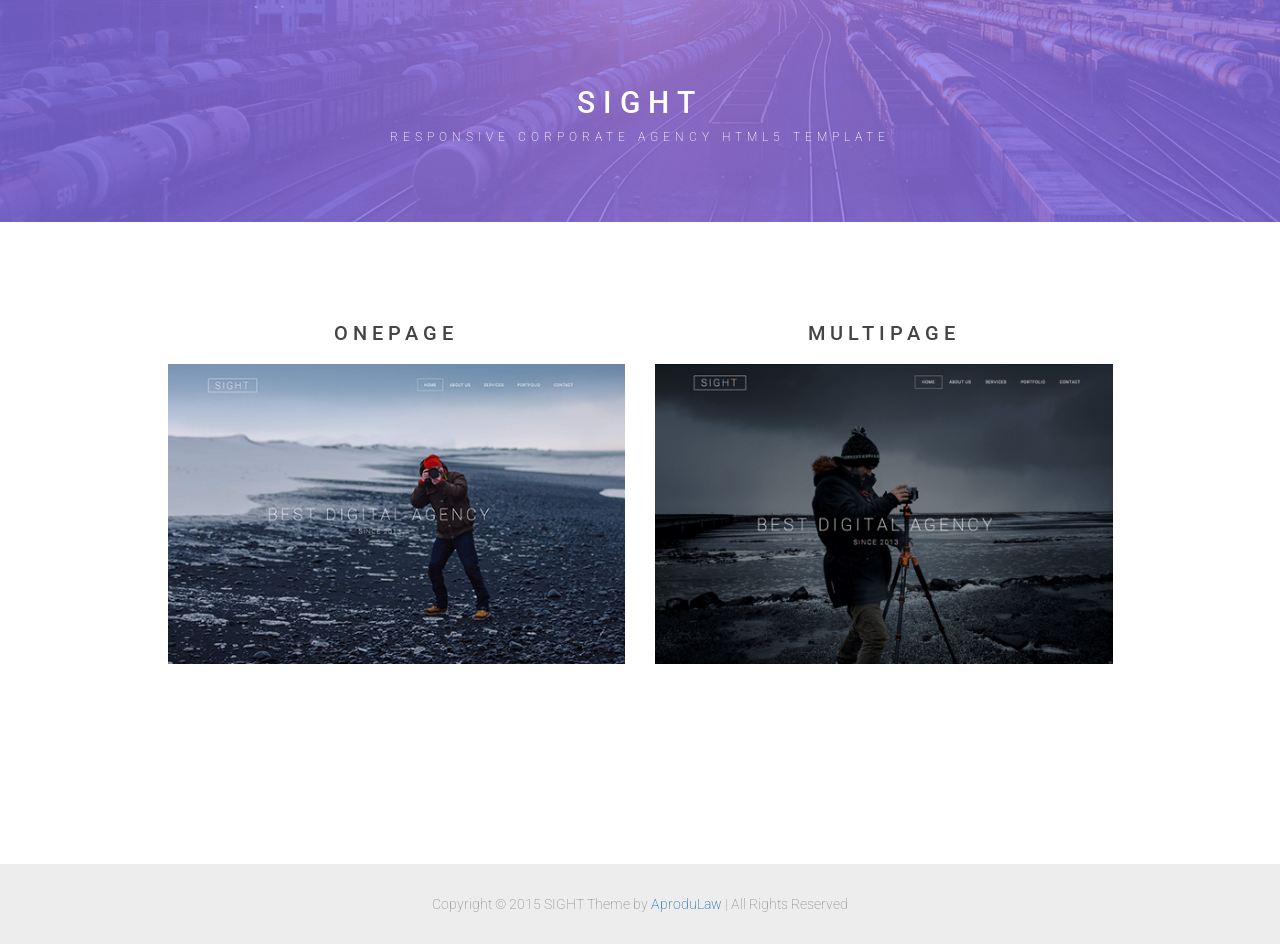
==== index.html @ 70f12ffc "first commit" ====
<!DOCTYPE html>
<!--[if IE 7 ]><html class="ie ie7 lte9 lte8 lte7" lang="en-US"><![endif]-->
<!--[if IE 8]><html class="ie ie8 lte9 lte8" lang="en-US">	<![endif]-->
<!--[if IE 9]><html class="ie ie9 lte9" lang="en-US"><![endif]-->
<!--[if (gt IE 9)|!(IE)]><!-->
<html class="noIE" lang="en-US">
<!--<![endif]-->
	<head>
		<!-- meta -->
			<meta http-equiv="X-UA-Compatible" content="IE=edge">
			<meta http-equiv="Content-Type" content="text/html; charset=UTF-8"/>
			<meta name="viewport" content="width=device-width, initial-scale = 1.0, maximum-scale=1.0, user-scalable=no"/>
		<title>S I G H T</title>

		<link rel="stylesheet" href="assets/css/bootstrap.min.css">
		<link rel="stylesheet" href="assets/css/sight.css">
	    <!-- HTML5 shim and Respond.js IE8 support of HTML5 elements and media queries -->
			<!--[if lt IE 9]>
				<script src="assets/js/html5shiv.js"></script>
				<script src="assets/js/respond.js"></script>
			<![endif]-->

			<!--[if IE 8]>
		    	<script src="assets/js/selectivizr.js"></script>
		    <![endif]-->
	</head>

<body>
<!-- Section Background -->
	<section class="section-background">
		<div class="sight">
			<h1 class="title">
				sight
			</h1>
			<p class="subtitle">
				responsive corporate agency html5 template
			</p>
		</div>
	</section> <!-- /.section-background -->

	<section class="main">
		<div class="container">
			<div class="row">
				<div class="col-md-10 col-md-offset-1">
					<div class="row">
						<div class="col-md-6">
							<div class="pages">
								<h2 class="page-title">
									onepage
								</h2>
								<a href="index-one-page.html" target="_blink">
									<img src="assets/images/sight-1.png" alt="page" class="page-img img-responsive">	
								</a>
							</div>
						</div> <!-- /.col-md-6 -->
						<div class="col-md-6">
							<div class="pages">
								<h2 class="page-title">
									multipage
								</h2>
								<a href="index-multipage.html" target="_blink">
									<img src="assets/images/sight-2.png" alt="page" class="page-img img-responsive">
								</a>
							</div>
						</div> <!-- /.col-md-6 -->
					</div> <!-- .row -->
				</div> <!-- /.col-md-10 -->
			</div> <!-- /.row -->
		</div> <!-- /.container -->
	</section> <!-- /.main -->

	<footer>
		<p class="copy">
			Copyright &copy; 2015 SIGHT Theme by <a href="https://aprodulaw.com">AproduLaw</a> | All Rights Reserved
		</p>
	</footer>


	<script src="assets/js/jquery-1.11.2.min.js"></script>
    <script src="assets/js/bootstrap.min.js"></script>

</body>
</html>
---- assets/css/sight.css ----
@import url(http://fonts.googleapis.com/css?family=Roboto:100);

body{
	font-family: 'Roboto';
	font-weight: 200;
}
.section-background{
	background-repeat: no-repeat;
	background-position: center center;
	background-attachment: fixed;
	text-transform: uppercase;
	background: url('../images/showcase.png');
	margin-bottom: 100px;
}
.sight
{
	text-transform: uppercase;
	color: #fff;
	text-align: center;
	padding: 66px 0px;
}
.title{
	letter-spacing: 8px;
	font-size: 30px;
}
.subtitle{
	letter-spacing: 5px;
	font-size: 12px;
}
.pages{
	text-align: center;
	text-transform: uppercase;
}
.page-title{
	font-size: 20px;
	letter-spacing: 5px;
	color: #444;
	padding: 0px 0px 20px 0px;
	margin: 0px;
}
.page-img{
	width: 100%;
	transition: all .4s ease-in-out;
}
.page-img:hover{
	box-shadow: 0px 0px 20px #000;
}
footer{
	background: #ededed;
	text-align: center;
	margin: 200px 0px 0px;
}
.copy{
	padding: 30px 0px;
	color: #999;
	margin: 0px;
	font-size: 14px;
}


@media (max-width: 992px){
	.page-img{
		margin-bottom: 50px;
	}
}
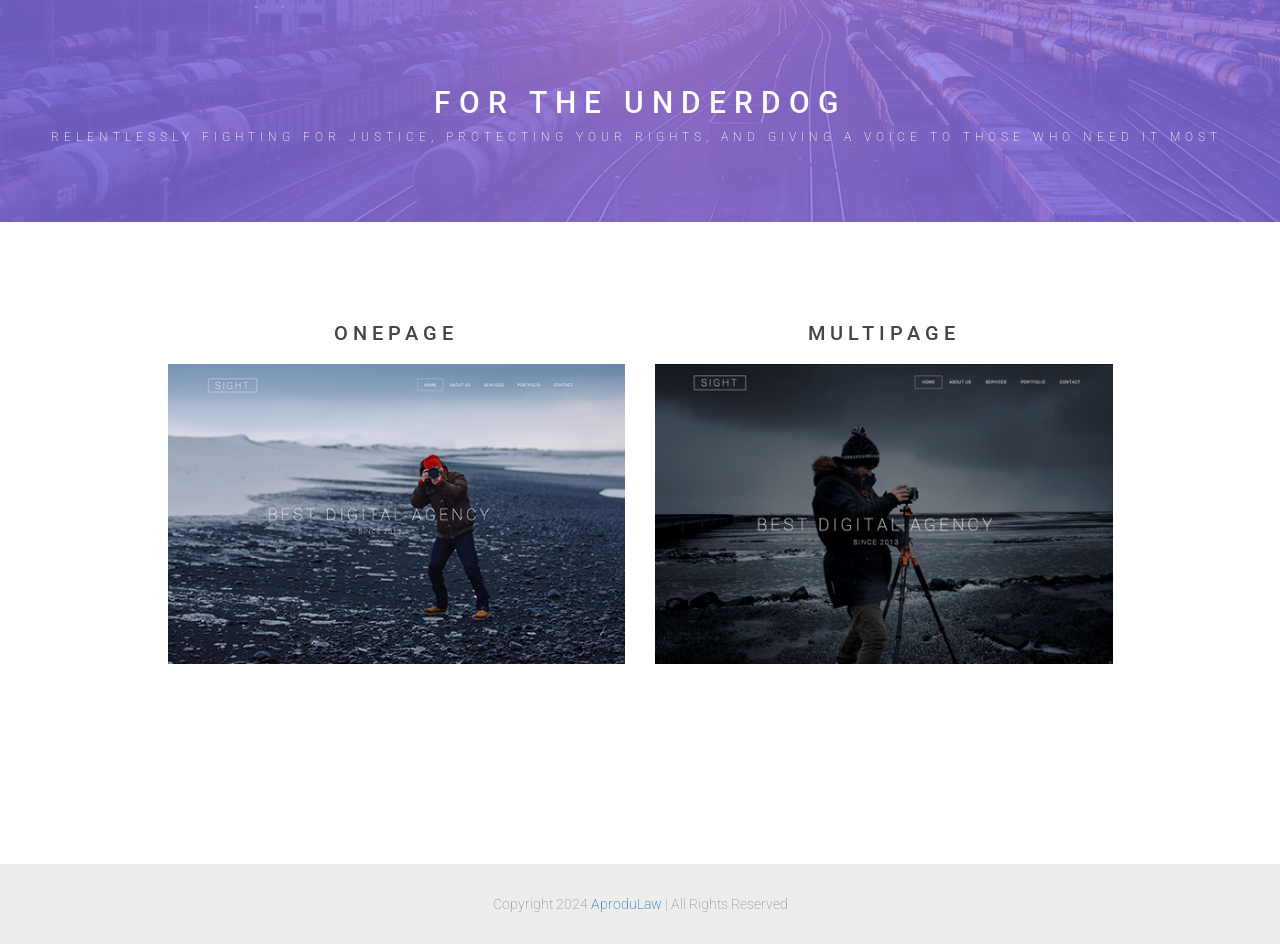
==== commit d03d2264: "new title" ====
--- a/index.html
+++ b/index.html
@@ -10,7 +10,7 @@
 			<meta http-equiv="X-UA-Compatible" content="IE=edge">
 			<meta http-equiv="Content-Type" content="text/html; charset=UTF-8"/>
 			<meta name="viewport" content="width=device-width, initial-scale = 1.0, maximum-scale=1.0, user-scalable=no"/>
-		<title>S I G H T</title>
+		<title></title>
 
 		<link rel="stylesheet" href="assets/css/bootstrap.min.css">
 		<link rel="stylesheet" href="assets/css/sight.css">
@@ -30,10 +30,10 @@
 	<section class="section-background">
 		<div class="sight">
 			<h1 class="title">
-				sight
+				for the underdog
 			</h1>
 			<p class="subtitle">
-				responsive corporate agency html5 template
+				Relentlessly Fighting for Justice, Protecting Your Rights, and Giving a Voice to Those Who Need It Most.
 			</p>
 		</div>
 	</section> <!-- /.section-background -->
@@ -71,7 +71,7 @@
 
 	<footer>
 		<p class="copy">
-			Copyright &copy; 2015 SIGHT Theme by <a href="https://aprodulaw.com">AproduLaw</a> | All Rights Reserved
+			Copyright 2024 <a href="https://aprodulaw.com">AproduLaw</a> | All Rights Reserved
 		</p>
 	</footer>
 
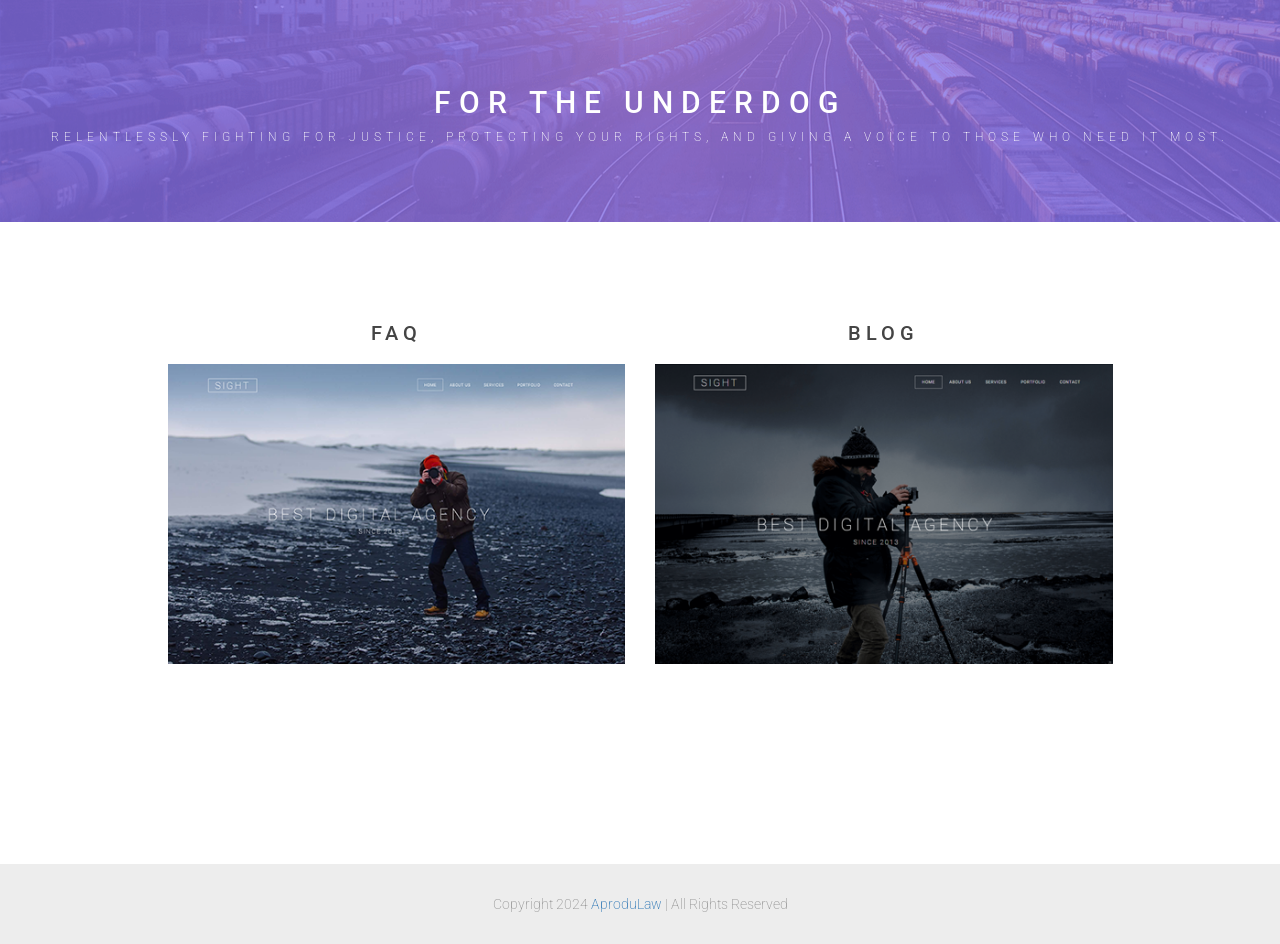
==== commit 996a4ff1: "rest of the faq" ====
--- a/index.html
+++ b/index.html
@@ -30,7 +30,7 @@
 	<section class="section-background">
 		<div class="sight">
 			<h1 class="title">
-				for the underdog
+				For the underdog
 			</h1>
 			<p class="subtitle">
 				Relentlessly Fighting for Justice, Protecting Your Rights, and Giving a Voice to Those Who Need It Most.
@@ -46,9 +46,9 @@
 						<div class="col-md-6">
 							<div class="pages">
 								<h2 class="page-title">
-									onepage
+									FAQ
 								</h2>
-								<a href="index-one-page.html" target="_blink">
+								<a href="faq.html" target="_blink">
 									<img src="assets/images/sight-1.png" alt="page" class="page-img img-responsive">	
 								</a>
 							</div>
@@ -56,9 +56,9 @@
 						<div class="col-md-6">
 							<div class="pages">
 								<h2 class="page-title">
-									multipage
+									Blog
 								</h2>
-								<a href="index-multipage.html" target="_blink">
+								<a href="index-blog.html" target="_blink">
 									<img src="assets/images/sight-2.png" alt="page" class="page-img img-responsive">
 								</a>
 							</div>
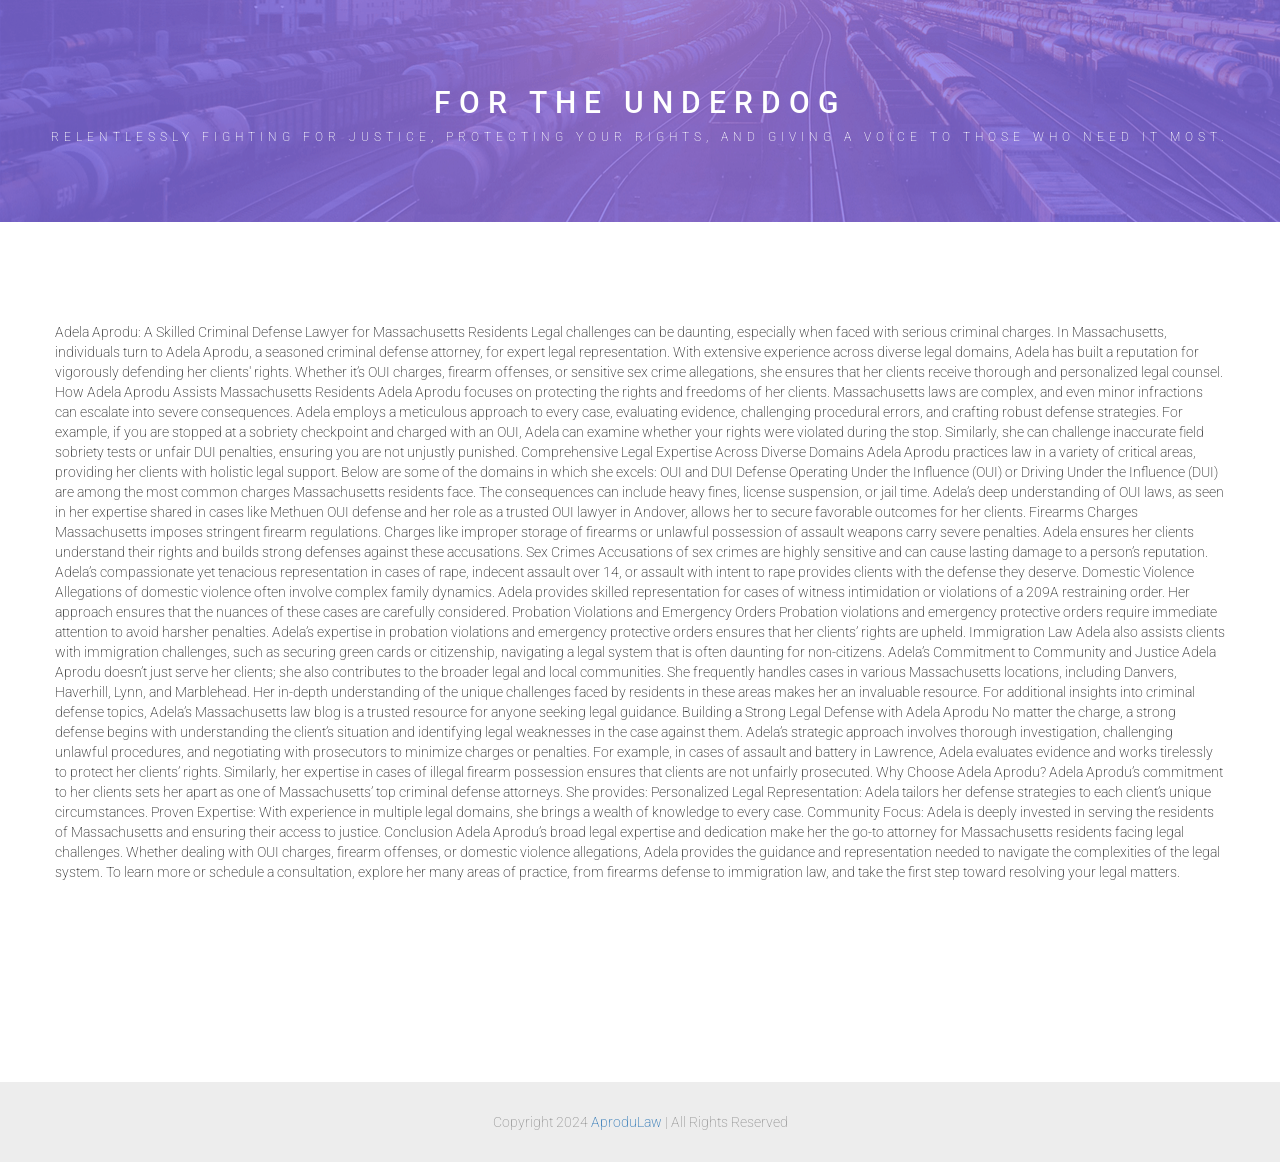
==== commit f05766bc: "Update index.html" ====
--- a/index.html
+++ b/index.html
@@ -41,30 +41,54 @@
 	<section class="main">
 		<div class="container">
 			<div class="row">
-				<div class="col-md-10 col-md-offset-1">
-					<div class="row">
-						<div class="col-md-6">
-							<div class="pages">
-								<h2 class="page-title">
-									FAQ
-								</h2>
-								<a href="faq.html" target="_blink">
-									<img src="assets/images/sight-1.png" alt="page" class="page-img img-responsive">	
-								</a>
-							</div>
-						</div> <!-- /.col-md-6 -->
-						<div class="col-md-6">
-							<div class="pages">
-								<h2 class="page-title">
-									Blog
-								</h2>
-								<a href="index-blog.html" target="_blink">
-									<img src="assets/images/sight-2.png" alt="page" class="page-img img-responsive">
-								</a>
-							</div>
-						</div> <!-- /.col-md-6 -->
-					</div> <!-- .row -->
-				</div> <!-- /.col-md-10 -->
+
+Adela Aprodu: A Skilled Criminal Defense Lawyer for Massachusetts Residents
+Legal challenges can be daunting, especially when faced with serious criminal charges. In Massachusetts, individuals turn to Adela Aprodu, a seasoned criminal defense attorney, for expert legal representation. With extensive experience across diverse legal domains, Adela has built a reputation for vigorously defending her clients' rights. Whether it’s OUI charges, firearm offenses, or sensitive sex crime allegations, she ensures that her clients receive thorough and personalized legal counsel.
+
+How Adela Aprodu Assists Massachusetts Residents
+Adela Aprodu focuses on protecting the rights and freedoms of her clients. Massachusetts laws are complex, and even minor infractions can escalate into severe consequences. Adela employs a meticulous approach to every case, evaluating evidence, challenging procedural errors, and crafting robust defense strategies.
+
+For example, if you are stopped at a sobriety checkpoint and charged with an OUI, Adela can examine whether your rights were violated during the stop. Similarly, she can challenge inaccurate field sobriety tests or unfair DUI penalties, ensuring you are not unjustly punished.
+
+Comprehensive Legal Expertise Across Diverse Domains
+Adela Aprodu practices law in a variety of critical areas, providing her clients with holistic legal support. Below are some of the domains in which she excels:
+
+OUI and DUI Defense
+Operating Under the Influence (OUI) or Driving Under the Influence (DUI) are among the most common charges Massachusetts residents face. The consequences can include heavy fines, license suspension, or jail time. Adela’s deep understanding of OUI laws, as seen in her expertise shared in cases like Methuen OUI defense and her role as a trusted OUI lawyer in Andover, allows her to secure favorable outcomes for her clients.
+
+Firearms Charges
+Massachusetts imposes stringent firearm regulations. Charges like improper storage of firearms or unlawful possession of assault weapons carry severe penalties. Adela ensures her clients understand their rights and builds strong defenses against these accusations.
+
+Sex Crimes
+Accusations of sex crimes are highly sensitive and can cause lasting damage to a person’s reputation. Adela’s compassionate yet tenacious representation in cases of rape, indecent assault over 14, or assault with intent to rape provides clients with the defense they deserve.
+
+Domestic Violence
+Allegations of domestic violence often involve complex family dynamics. Adela provides skilled representation for cases of witness intimidation or violations of a 209A restraining order. Her approach ensures that the nuances of these cases are carefully considered.
+
+Probation Violations and Emergency Orders
+Probation violations and emergency protective orders require immediate attention to avoid harsher penalties. Adela’s expertise in probation violations and emergency protective orders ensures that her clients’ rights are upheld.
+
+Immigration Law
+Adela also assists clients with immigration challenges, such as securing green cards or citizenship, navigating a legal system that is often daunting for non-citizens.
+
+Adela’s Commitment to Community and Justice
+Adela Aprodu doesn’t just serve her clients; she also contributes to the broader legal and local communities. She frequently handles cases in various Massachusetts locations, including Danvers, Haverhill, Lynn, and Marblehead. Her in-depth understanding of the unique challenges faced by residents in these areas makes her an invaluable resource.
+
+For additional insights into criminal defense topics, Adela’s Massachusetts law blog is a trusted resource for anyone seeking legal guidance.
+
+Building a Strong Legal Defense with Adela Aprodu
+No matter the charge, a strong defense begins with understanding the client’s situation and identifying legal weaknesses in the case against them. Adela’s strategic approach involves thorough investigation, challenging unlawful procedures, and negotiating with prosecutors to minimize charges or penalties.
+
+For example, in cases of assault and battery in Lawrence, Adela evaluates evidence and works tirelessly to protect her clients’ rights. Similarly, her expertise in cases of illegal firearm possession ensures that clients are not unfairly prosecuted.
+
+Why Choose Adela Aprodu?
+Adela Aprodu’s commitment to her clients sets her apart as one of Massachusetts’ top criminal defense attorneys. She provides:
+
+Personalized Legal Representation: Adela tailors her defense strategies to each client’s unique circumstances.
+Proven Expertise: With experience in multiple legal domains, she brings a wealth of knowledge to every case.
+Community Focus: Adela is deeply invested in serving the residents of Massachusetts and ensuring their access to justice.
+Conclusion
+Adela Aprodu’s broad legal expertise and dedication make her the go-to attorney for Massachusetts residents facing legal challenges. Whether dealing with OUI charges, firearm offenses, or domestic violence allegations, Adela provides the guidance and representation needed to navigate the complexities of the legal system. To learn more or schedule a consultation, explore her many areas of practice, from firearms defense to immigration law, and take the first step toward resolving your legal matters.				
 			</div> <!-- /.row -->
 		</div> <!-- /.container -->
 	</section> <!-- /.main -->
@@ -80,4 +104,4 @@
     <script src="assets/js/bootstrap.min.js"></script>
 
 </body>
-</html>+</html>
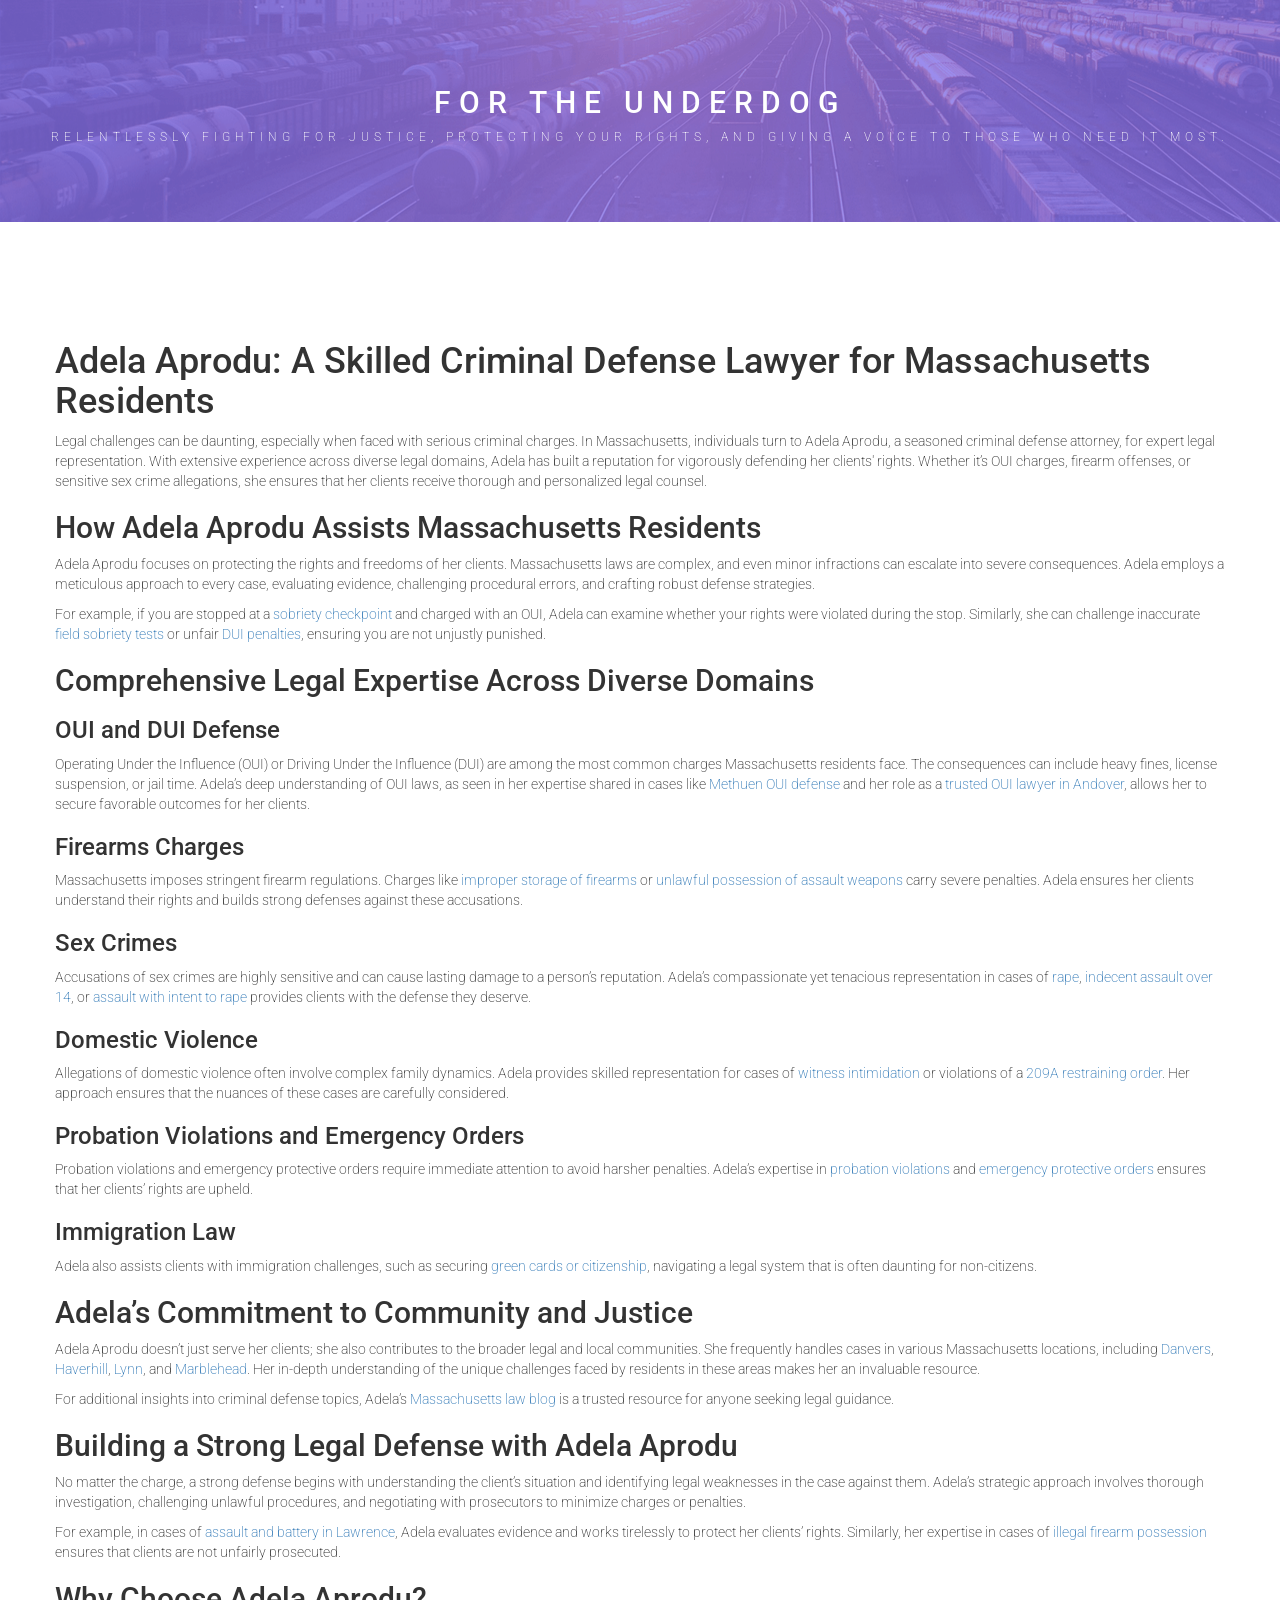
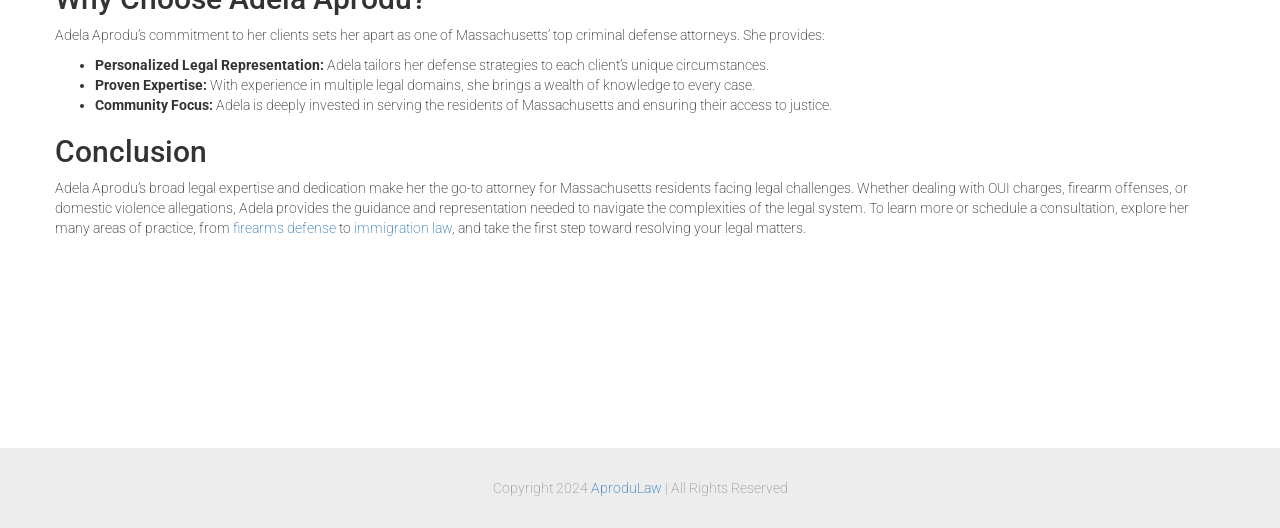
==== commit d739f483: "Update index.html" ====
--- a/index.html
+++ b/index.html
@@ -42,53 +42,52 @@
 		<div class="container">
 			<div class="row">
 
-Adela Aprodu: A Skilled Criminal Defense Lawyer for Massachusetts Residents
-Legal challenges can be daunting, especially when faced with serious criminal charges. In Massachusetts, individuals turn to Adela Aprodu, a seasoned criminal defense attorney, for expert legal representation. With extensive experience across diverse legal domains, Adela has built a reputation for vigorously defending her clients' rights. Whether it’s OUI charges, firearm offenses, or sensitive sex crime allegations, she ensures that her clients receive thorough and personalized legal counsel.
+			 <article>
+        <h1>Adela Aprodu: A Skilled Criminal Defense Lawyer for Massachusetts Residents</h1>
+        <p>Legal challenges can be daunting, especially when faced with serious criminal charges. In Massachusetts, individuals turn to Adela Aprodu, a seasoned criminal defense attorney, for expert legal representation. With extensive experience across diverse legal domains, Adela has built a reputation for vigorously defending her clients' rights. Whether it’s OUI charges, firearm offenses, or sensitive sex crime allegations, she ensures that her clients receive thorough and personalized legal counsel.</p>
 
-How Adela Aprodu Assists Massachusetts Residents
-Adela Aprodu focuses on protecting the rights and freedoms of her clients. Massachusetts laws are complex, and even minor infractions can escalate into severe consequences. Adela employs a meticulous approach to every case, evaluating evidence, challenging procedural errors, and crafting robust defense strategies.
+        <h2>How Adela Aprodu Assists Massachusetts Residents</h2>
+        <p>Adela Aprodu focuses on protecting the rights and freedoms of her clients. Massachusetts laws are complex, and even minor infractions can escalate into severe consequences. Adela employs a meticulous approach to every case, evaluating evidence, challenging procedural errors, and crafting robust defense strategies.</p>
+        <p>For example, if you are stopped at a <a href="https://aprodulaw.com/boston-attorney/criminal-defense/dui-defense/sobriety-checkpoint/">sobriety checkpoint</a> and charged with an OUI, Adela can examine whether your rights were violated during the stop. Similarly, she can challenge inaccurate <a href="https://aprodulaw.com/boston-attorney/criminal-defense/dui-defense/field-sobriety-tests/">field sobriety tests</a> or unfair <a href="https://aprodulaw.com/boston-attorney/criminal-defense/dui-defense/dui-penalties/">DUI penalties</a>, ensuring you are not unjustly punished.</p>
 
-For example, if you are stopped at a sobriety checkpoint and charged with an OUI, Adela can examine whether your rights were violated during the stop. Similarly, she can challenge inaccurate field sobriety tests or unfair DUI penalties, ensuring you are not unjustly punished.
+        <h2>Comprehensive Legal Expertise Across Diverse Domains</h2>
+        <h3>OUI and DUI Defense</h3>
+        <p>Operating Under the Influence (OUI) or Driving Under the Influence (DUI) are among the most common charges Massachusetts residents face. The consequences can include heavy fines, license suspension, or jail time. Adela’s deep understanding of OUI laws, as seen in her expertise shared in cases like <a href="https://aprodulaw.com/oui-charge-defense-attorney-in-methuen-ma/">Methuen OUI defense</a> and her role as a <a href="https://aprodulaw.com/andovers-trusted-oui-and-criminal-defense-attorney-adela-aprodu/">trusted OUI lawyer in Andover</a>, allows her to secure favorable outcomes for her clients.</p>
 
-Comprehensive Legal Expertise Across Diverse Domains
-Adela Aprodu practices law in a variety of critical areas, providing her clients with holistic legal support. Below are some of the domains in which she excels:
+        <h3>Firearms Charges</h3>
+        <p>Massachusetts imposes stringent firearm regulations. Charges like <a href="https://aprodulaw.com/boston-attorney/criminal-defense/gun-weapons-charges/improper-storage-of-firearms/">improper storage of firearms</a> or <a href="https://aprodulaw.com/boston-attorney/criminal-defense/gun-weapons-charges/unlawful-possession-of-assault-weapon/">unlawful possession of assault weapons</a> carry severe penalties. Adela ensures her clients understand their rights and builds strong defenses against these accusations.</p>
 
-OUI and DUI Defense
-Operating Under the Influence (OUI) or Driving Under the Influence (DUI) are among the most common charges Massachusetts residents face. The consequences can include heavy fines, license suspension, or jail time. Adela’s deep understanding of OUI laws, as seen in her expertise shared in cases like Methuen OUI defense and her role as a trusted OUI lawyer in Andover, allows her to secure favorable outcomes for her clients.
+        <h3>Sex Crimes</h3>
+        <p>Accusations of sex crimes are highly sensitive and can cause lasting damage to a person’s reputation. Adela’s compassionate yet tenacious representation in cases of <a href="https://aprodulaw.com/boston-attorney/criminal-defense/sex-crimes/rape/">rape</a>, <a href="https://aprodulaw.com/boston-attorney/criminal-defense/sex-crimes/indecent-assault-over-14/">indecent assault over 14</a>, or <a href="https://aprodulaw.com/boston-attorney/criminal-defense/sex-crimes/assault-intent-rape/">assault with intent to rape</a> provides clients with the defense they deserve.</p>
 
-Firearms Charges
-Massachusetts imposes stringent firearm regulations. Charges like improper storage of firearms or unlawful possession of assault weapons carry severe penalties. Adela ensures her clients understand their rights and builds strong defenses against these accusations.
+        <h3>Domestic Violence</h3>
+        <p>Allegations of domestic violence often involve complex family dynamics. Adela provides skilled representation for cases of <a href="https://aprodulaw.com/boston-attorney/criminal-defense/domestic-violence/witness-intimidation/">witness intimidation</a> or violations of a <a href="https://aprodulaw.com/boston-attorney/criminal-defense/domestic-violence/209a-order/">209A restraining order</a>. Her approach ensures that the nuances of these cases are carefully considered.</p>
 
-Sex Crimes
-Accusations of sex crimes are highly sensitive and can cause lasting damage to a person’s reputation. Adela’s compassionate yet tenacious representation in cases of rape, indecent assault over 14, or assault with intent to rape provides clients with the defense they deserve.
+        <h3>Probation Violations and Emergency Orders</h3>
+        <p>Probation violations and emergency protective orders require immediate attention to avoid harsher penalties. Adela’s expertise in <a href="https://aprodulaw.com/boston-attorney/probation-violations/">probation violations</a> and <a href="https://aprodulaw.com/boston-attorney/restraining-orders/emergency-protective/">emergency protective orders</a> ensures that her clients’ rights are upheld.</p>
 
-Domestic Violence
-Allegations of domestic violence often involve complex family dynamics. Adela provides skilled representation for cases of witness intimidation or violations of a 209A restraining order. Her approach ensures that the nuances of these cases are carefully considered.
+        <h3>Immigration Law</h3>
+        <p>Adela also assists clients with immigration challenges, such as securing <a href="https://aprodulaw.com/boston-attorney/immigration-law/green-card-citizenship/">green cards or citizenship</a>, navigating a legal system that is often daunting for non-citizens.</p>
 
-Probation Violations and Emergency Orders
-Probation violations and emergency protective orders require immediate attention to avoid harsher penalties. Adela’s expertise in probation violations and emergency protective orders ensures that her clients’ rights are upheld.
+        <h2>Adela’s Commitment to Community and Justice</h2>
+        <p>Adela Aprodu doesn’t just serve her clients; she also contributes to the broader legal and local communities. She frequently handles cases in various Massachusetts locations, including <a href="https://aprodulaw.com/massachussetts-criminal-defense-attorney/criminal-defense-attorney-in-danvers-ma-adela-aprodu-law/">Danvers</a>, <a href="https://aprodulaw.com/haverhill-criminal-defense-lawyer/">Haverhill</a>, <a href="https://aprodulaw.com/experienced-criminal-defense-attorney-in-lynn-ma-oui-and-dui-lawyer/">Lynn</a>, and <a href="https://aprodulaw.com/trusted-criminal-defense-attorney-in-marblehead-ma-expert-dui-oui-lawyer/">Marblehead</a>. Her in-depth understanding of the unique challenges faced by residents in these areas makes her an invaluable resource.</p>
+        <p>For additional insights into criminal defense topics, Adela’s <a href="https://aprodulaw.com/blog-massachusetts/">Massachusetts law blog</a> is a trusted resource for anyone seeking legal guidance.</p>
 
-Immigration Law
-Adela also assists clients with immigration challenges, such as securing green cards or citizenship, navigating a legal system that is often daunting for non-citizens.
+        <h2>Building a Strong Legal Defense with Adela Aprodu</h2>
+        <p>No matter the charge, a strong defense begins with understanding the client’s situation and identifying legal weaknesses in the case against them. Adela’s strategic approach involves thorough investigation, challenging unlawful procedures, and negotiating with prosecutors to minimize charges or penalties.</p>
+        <p>For example, in cases of <a href="https://aprodulaw.com/assault-and-battery-lawrence-ma/">assault and battery in Lawrence</a>, Adela evaluates evidence and works tirelessly to protect her clients’ rights. Similarly, her expertise in cases of <a href="https://aprodulaw.com/boston-attorney/firearms-defense/illegal-possession/">illegal firearm possession</a> ensures that clients are not unfairly prosecuted.</p>
 
-Adela’s Commitment to Community and Justice
-Adela Aprodu doesn’t just serve her clients; she also contributes to the broader legal and local communities. She frequently handles cases in various Massachusetts locations, including Danvers, Haverhill, Lynn, and Marblehead. Her in-depth understanding of the unique challenges faced by residents in these areas makes her an invaluable resource.
+        <h2>Why Choose Adela Aprodu?</h2>
+        <p>Adela Aprodu’s commitment to her clients sets her apart as one of Massachusetts’ top criminal defense attorneys. She provides:</p>
+        <ul>
+            <li><strong>Personalized Legal Representation:</strong> Adela tailors her defense strategies to each client’s unique circumstances.</li>
+            <li><strong>Proven Expertise:</strong> With experience in multiple legal domains, she brings a wealth of knowledge to every case.</li>
+            <li><strong>Community Focus:</strong> Adela is deeply invested in serving the residents of Massachusetts and ensuring their access to justice.</li>
+        </ul>
 
-For additional insights into criminal defense topics, Adela’s Massachusetts law blog is a trusted resource for anyone seeking legal guidance.
-
-Building a Strong Legal Defense with Adela Aprodu
-No matter the charge, a strong defense begins with understanding the client’s situation and identifying legal weaknesses in the case against them. Adela’s strategic approach involves thorough investigation, challenging unlawful procedures, and negotiating with prosecutors to minimize charges or penalties.
-
-For example, in cases of assault and battery in Lawrence, Adela evaluates evidence and works tirelessly to protect her clients’ rights. Similarly, her expertise in cases of illegal firearm possession ensures that clients are not unfairly prosecuted.
-
-Why Choose Adela Aprodu?
-Adela Aprodu’s commitment to her clients sets her apart as one of Massachusetts’ top criminal defense attorneys. She provides:
-
-Personalized Legal Representation: Adela tailors her defense strategies to each client’s unique circumstances.
-Proven Expertise: With experience in multiple legal domains, she brings a wealth of knowledge to every case.
-Community Focus: Adela is deeply invested in serving the residents of Massachusetts and ensuring their access to justice.
-Conclusion
-Adela Aprodu’s broad legal expertise and dedication make her the go-to attorney for Massachusetts residents facing legal challenges. Whether dealing with OUI charges, firearm offenses, or domestic violence allegations, Adela provides the guidance and representation needed to navigate the complexities of the legal system. To learn more or schedule a consultation, explore her many areas of practice, from firearms defense to immigration law, and take the first step toward resolving your legal matters.				
+        <h2>Conclusion</h2>
+        <p>Adela Aprodu’s broad legal expertise and dedication make her the go-to attorney for Massachusetts residents facing legal challenges. Whether dealing with OUI charges, firearm offenses, or domestic violence allegations, Adela provides the guidance and representation needed to navigate the complexities of the legal system. To learn more or schedule a consultation, explore her many areas of practice, from <a href="https://aprodulaw.com/boston-attorney/criminal-defense/gun-weapons-charges/unlawful-possession-of-assault-weapon/">firearms defense</a> to <a href="https://aprodulaw.com/boston-attorney/immigration-law/green-card-citizenship/">immigration law</a>, and take the first step toward resolving your legal matters.</p>
+    </article>			
 			</div> <!-- /.row -->
 		</div> <!-- /.container -->
 	</section> <!-- /.main -->
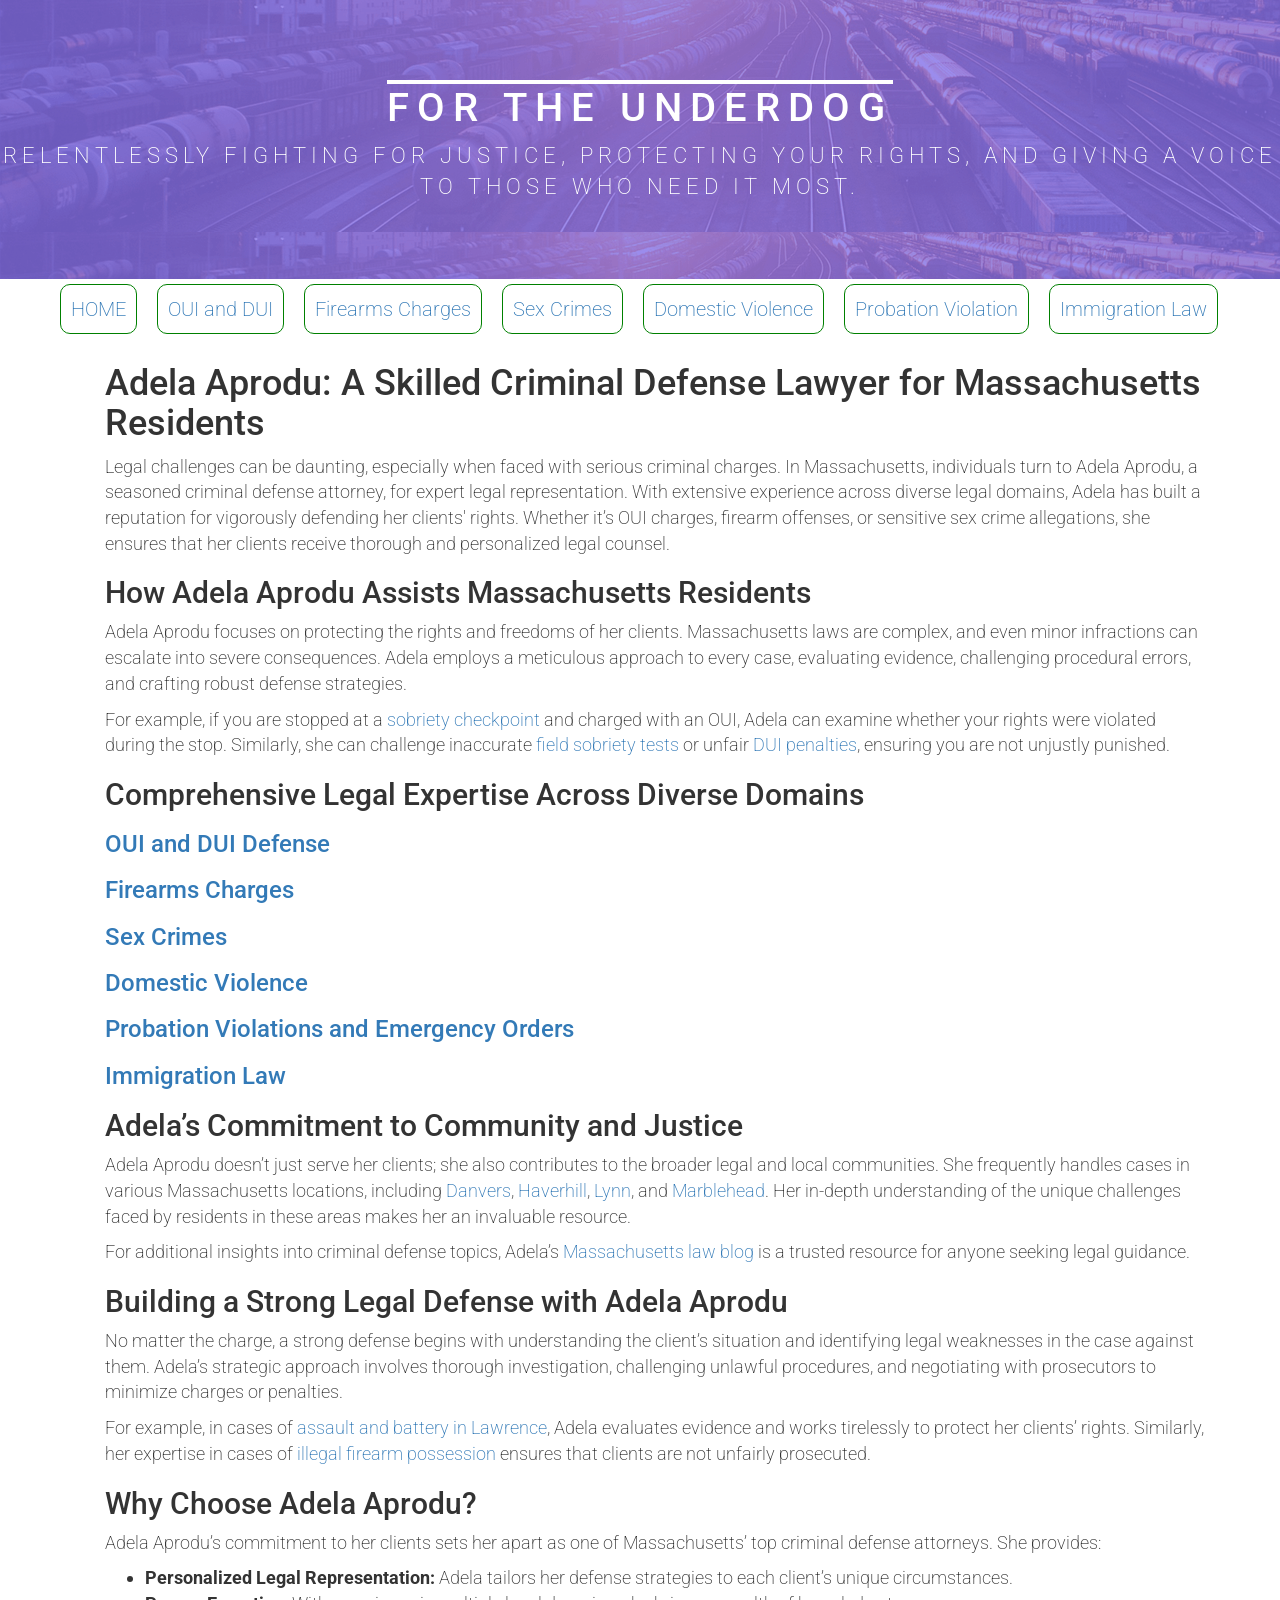
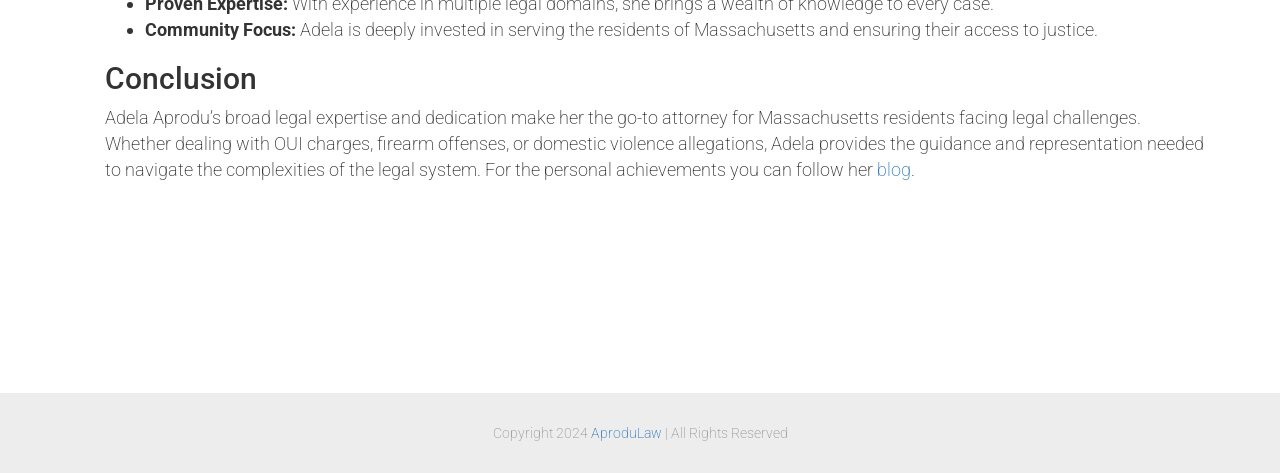
==== commit 2bc5d780: "split pages" ====
--- a/index.html
+++ b/index.html
@@ -1,106 +1,208 @@
-<!DOCTYPE html>
-<!--[if IE 7 ]><html class="ie ie7 lte9 lte8 lte7" lang="en-US"><![endif]-->
+<!doctype html>
+<!--[if IE 7]><html class="ie ie7 lte9 lte8 lte7" lang="en-US"><![endif]-->
 <!--[if IE 8]><html class="ie ie8 lte9 lte8" lang="en-US">	<![endif]-->
 <!--[if IE 9]><html class="ie ie9 lte9" lang="en-US"><![endif]-->
 <!--[if (gt IE 9)|!(IE)]><!-->
 <html class="noIE" lang="en-US">
-<!--<![endif]-->
+	<!--<![endif]-->
 	<head>
 		<!-- meta -->
-			<meta http-equiv="X-UA-Compatible" content="IE=edge">
-			<meta http-equiv="Content-Type" content="text/html; charset=UTF-8"/>
-			<meta name="viewport" content="width=device-width, initial-scale = 1.0, maximum-scale=1.0, user-scalable=no"/>
+		<meta http-equiv="X-UA-Compatible" content="IE=edge" />
+		<meta http-equiv="Content-Type" content="text/html; charset=UTF-8" />
+		<meta name="viewport" content="width=device-width, initial-scale = 1.0, maximum-scale=1.0, user-scalable=no" />
 		<title></title>
 
-		<link rel="stylesheet" href="assets/css/bootstrap.min.css">
-		<link rel="stylesheet" href="assets/css/sight.css">
-	    <!-- HTML5 shim and Respond.js IE8 support of HTML5 elements and media queries -->
-			<!--[if lt IE 9]>
-				<script src="assets/js/html5shiv.js"></script>
-				<script src="assets/js/respond.js"></script>
-			<![endif]-->
-
-			<!--[if IE 8]>
-		    	<script src="assets/js/selectivizr.js"></script>
-		    <![endif]-->
+		<link rel="stylesheet" href="assets/css/bootstrap.min.css" />
+		<link rel="stylesheet" href="assets/css/sight.css" />
+		<!-- HTML5 shim and Respond.js IE8 support of HTML5 elements and media queries -->
+		<!--[if lt IE 9]>
+			<script src="assets/js/html5shiv.js"></script>
+			<script src="assets/js/respond.js"></script>
+		<![endif]-->
+
+		<!--[if IE 8]>
+			<script src="assets/js/selectivizr.js"></script>
+		<![endif]-->
 	</head>
 
-<body>
-<!-- Section Background -->
-	<section class="section-background">
-		<div class="sight">
-			<h1 class="title">
-				For the underdog
-			</h1>
-			<p class="subtitle">
-				Relentlessly Fighting for Justice, Protecting Your Rights, and Giving a Voice to Those Who Need It Most.
-			</p>
-		</div>
-	</section> <!-- /.section-background -->
-
-	<section class="main">
-		<div class="container">
-			<div class="row">
-
-			 <article>
-        <h1>Adela Aprodu: A Skilled Criminal Defense Lawyer for Massachusetts Residents</h1>
-        <p>Legal challenges can be daunting, especially when faced with serious criminal charges. In Massachusetts, individuals turn to Adela Aprodu, a seasoned criminal defense attorney, for expert legal representation. With extensive experience across diverse legal domains, Adela has built a reputation for vigorously defending her clients' rights. Whether it’s OUI charges, firearm offenses, or sensitive sex crime allegations, she ensures that her clients receive thorough and personalized legal counsel.</p>
-
-        <h2>How Adela Aprodu Assists Massachusetts Residents</h2>
-        <p>Adela Aprodu focuses on protecting the rights and freedoms of her clients. Massachusetts laws are complex, and even minor infractions can escalate into severe consequences. Adela employs a meticulous approach to every case, evaluating evidence, challenging procedural errors, and crafting robust defense strategies.</p>
-        <p>For example, if you are stopped at a <a href="https://aprodulaw.com/boston-attorney/criminal-defense/dui-defense/sobriety-checkpoint/">sobriety checkpoint</a> and charged with an OUI, Adela can examine whether your rights were violated during the stop. Similarly, she can challenge inaccurate <a href="https://aprodulaw.com/boston-attorney/criminal-defense/dui-defense/field-sobriety-tests/">field sobriety tests</a> or unfair <a href="https://aprodulaw.com/boston-attorney/criminal-defense/dui-defense/dui-penalties/">DUI penalties</a>, ensuring you are not unjustly punished.</p>
-
-        <h2>Comprehensive Legal Expertise Across Diverse Domains</h2>
-        <h3>OUI and DUI Defense</h3>
-        <p>Operating Under the Influence (OUI) or Driving Under the Influence (DUI) are among the most common charges Massachusetts residents face. The consequences can include heavy fines, license suspension, or jail time. Adela’s deep understanding of OUI laws, as seen in her expertise shared in cases like <a href="https://aprodulaw.com/oui-charge-defense-attorney-in-methuen-ma/">Methuen OUI defense</a> and her role as a <a href="https://aprodulaw.com/andovers-trusted-oui-and-criminal-defense-attorney-adela-aprodu/">trusted OUI lawyer in Andover</a>, allows her to secure favorable outcomes for her clients.</p>
-
-        <h3>Firearms Charges</h3>
-        <p>Massachusetts imposes stringent firearm regulations. Charges like <a href="https://aprodulaw.com/boston-attorney/criminal-defense/gun-weapons-charges/improper-storage-of-firearms/">improper storage of firearms</a> or <a href="https://aprodulaw.com/boston-attorney/criminal-defense/gun-weapons-charges/unlawful-possession-of-assault-weapon/">unlawful possession of assault weapons</a> carry severe penalties. Adela ensures her clients understand their rights and builds strong defenses against these accusations.</p>
-
-        <h3>Sex Crimes</h3>
-        <p>Accusations of sex crimes are highly sensitive and can cause lasting damage to a person’s reputation. Adela’s compassionate yet tenacious representation in cases of <a href="https://aprodulaw.com/boston-attorney/criminal-defense/sex-crimes/rape/">rape</a>, <a href="https://aprodulaw.com/boston-attorney/criminal-defense/sex-crimes/indecent-assault-over-14/">indecent assault over 14</a>, or <a href="https://aprodulaw.com/boston-attorney/criminal-defense/sex-crimes/assault-intent-rape/">assault with intent to rape</a> provides clients with the defense they deserve.</p>
-
-        <h3>Domestic Violence</h3>
-        <p>Allegations of domestic violence often involve complex family dynamics. Adela provides skilled representation for cases of <a href="https://aprodulaw.com/boston-attorney/criminal-defense/domestic-violence/witness-intimidation/">witness intimidation</a> or violations of a <a href="https://aprodulaw.com/boston-attorney/criminal-defense/domestic-violence/209a-order/">209A restraining order</a>. Her approach ensures that the nuances of these cases are carefully considered.</p>
-
-        <h3>Probation Violations and Emergency Orders</h3>
-        <p>Probation violations and emergency protective orders require immediate attention to avoid harsher penalties. Adela’s expertise in <a href="https://aprodulaw.com/boston-attorney/probation-violations/">probation violations</a> and <a href="https://aprodulaw.com/boston-attorney/restraining-orders/emergency-protective/">emergency protective orders</a> ensures that her clients’ rights are upheld.</p>
-
-        <h3>Immigration Law</h3>
-        <p>Adela also assists clients with immigration challenges, such as securing <a href="https://aprodulaw.com/boston-attorney/immigration-law/green-card-citizenship/">green cards or citizenship</a>, navigating a legal system that is often daunting for non-citizens.</p>
-
-        <h2>Adela’s Commitment to Community and Justice</h2>
-        <p>Adela Aprodu doesn’t just serve her clients; she also contributes to the broader legal and local communities. She frequently handles cases in various Massachusetts locations, including <a href="https://aprodulaw.com/massachussetts-criminal-defense-attorney/criminal-defense-attorney-in-danvers-ma-adela-aprodu-law/">Danvers</a>, <a href="https://aprodulaw.com/haverhill-criminal-defense-lawyer/">Haverhill</a>, <a href="https://aprodulaw.com/experienced-criminal-defense-attorney-in-lynn-ma-oui-and-dui-lawyer/">Lynn</a>, and <a href="https://aprodulaw.com/trusted-criminal-defense-attorney-in-marblehead-ma-expert-dui-oui-lawyer/">Marblehead</a>. Her in-depth understanding of the unique challenges faced by residents in these areas makes her an invaluable resource.</p>
-        <p>For additional insights into criminal defense topics, Adela’s <a href="https://aprodulaw.com/blog-massachusetts/">Massachusetts law blog</a> is a trusted resource for anyone seeking legal guidance.</p>
-
-        <h2>Building a Strong Legal Defense with Adela Aprodu</h2>
-        <p>No matter the charge, a strong defense begins with understanding the client’s situation and identifying legal weaknesses in the case against them. Adela’s strategic approach involves thorough investigation, challenging unlawful procedures, and negotiating with prosecutors to minimize charges or penalties.</p>
-        <p>For example, in cases of <a href="https://aprodulaw.com/assault-and-battery-lawrence-ma/">assault and battery in Lawrence</a>, Adela evaluates evidence and works tirelessly to protect her clients’ rights. Similarly, her expertise in cases of <a href="https://aprodulaw.com/boston-attorney/firearms-defense/illegal-possession/">illegal firearm possession</a> ensures that clients are not unfairly prosecuted.</p>
-
-        <h2>Why Choose Adela Aprodu?</h2>
-        <p>Adela Aprodu’s commitment to her clients sets her apart as one of Massachusetts’ top criminal defense attorneys. She provides:</p>
-        <ul>
-            <li><strong>Personalized Legal Representation:</strong> Adela tailors her defense strategies to each client’s unique circumstances.</li>
-            <li><strong>Proven Expertise:</strong> With experience in multiple legal domains, she brings a wealth of knowledge to every case.</li>
-            <li><strong>Community Focus:</strong> Adela is deeply invested in serving the residents of Massachusetts and ensuring their access to justice.</li>
-        </ul>
-
-        <h2>Conclusion</h2>
-        <p>Adela Aprodu’s broad legal expertise and dedication make her the go-to attorney for Massachusetts residents facing legal challenges. Whether dealing with OUI charges, firearm offenses, or domestic violence allegations, Adela provides the guidance and representation needed to navigate the complexities of the legal system. To learn more or schedule a consultation, explore her many areas of practice, from <a href="https://aprodulaw.com/boston-attorney/criminal-defense/gun-weapons-charges/unlawful-possession-of-assault-weapon/">firearms defense</a> to <a href="https://aprodulaw.com/boston-attorney/immigration-law/green-card-citizenship/">immigration law</a>, and take the first step toward resolving your legal matters.</p>
-    </article>			
-			</div> <!-- /.row -->
-		</div> <!-- /.container -->
-	</section> <!-- /.main -->
-
-	<footer>
-		<p class="copy">
-			Copyright 2024 <a href="https://aprodulaw.com">AproduLaw</a> | All Rights Reserved
-		</p>
-	</footer>
-
-
-	<script src="assets/js/jquery-1.11.2.min.js"></script>
-    <script src="assets/js/bootstrap.min.js"></script>
-
-</body>
+	<body>
+		<!-- Section Background -->
+		<section class="section-background">
+			<div class="sight">
+				<h1 class="title">For the underdog</h1>
+				<p class="subtitle">
+					Relentlessly Fighting for Justice, Protecting Your Rights, and Giving a Voice to Those Who Need It
+					Most.
+				</p>
+			</div>
+		</section>
+		<!-- /.section-background -->
+		<section class="menu">
+			<ul>
+				<li>
+					<a href="index.html">HOME </a>
+				</li>
+				<li>
+					<a href="OUI.html"> OUI and DUI </a>
+				</li>
+				<li>
+					<a href="Firearms.html">Firearms Charges</a>
+				</li>
+				<li>
+					<a href="SexCrimes.html">Sex Crimes</a>
+				</li>
+				<li>
+					<a href="DomesticViolence.html">Domestic Violence</a>
+				</li>
+				<li>
+					<a href="ProbationViolation.html">Probation Violation</a>
+				</li>
+				<li>
+					<a href="Immigration.html">Immigration Law</a>
+				</li>
+			</ul>
+		</section>
+		<section class="main">
+			<div class="container">
+				<div class="row">
+					<article class="post">
+						<h1>Adela Aprodu: A Skilled Criminal Defense Lawyer for Massachusetts Residents</h1>
+						<p>
+							Legal challenges can be daunting, especially when faced with serious criminal charges. In
+							Massachusetts, individuals turn to Adela Aprodu, a seasoned criminal defense attorney, for
+							expert legal representation. With extensive experience across diverse legal domains, Adela
+							has built a reputation for vigorously defending her clients' rights. Whether it’s OUI
+							charges, firearm offenses, or sensitive sex crime allegations, she ensures that her clients
+							receive thorough and personalized legal counsel.
+						</p>
+
+						<h2>How Adela Aprodu Assists Massachusetts Residents</h2>
+						<p>
+							Adela Aprodu focuses on protecting the rights and freedoms of her clients. Massachusetts
+							laws are complex, and even minor infractions can escalate into severe consequences. Adela
+							employs a meticulous approach to every case, evaluating evidence, challenging procedural
+							errors, and crafting robust defense strategies.
+						</p>
+						<p>
+							For example, if you are stopped at a
+							<a
+								href="https://aprodulaw.com/boston-attorney/criminal-defense/dui-defense/sobriety-checkpoint/"
+								>sobriety checkpoint</a
+							>
+							and charged with an OUI, Adela can examine whether your rights were violated during the
+							stop. Similarly, she can challenge inaccurate
+							<a
+								href="https://aprodulaw.com/boston-attorney/criminal-defense/dui-defense/field-sobriety-tests/"
+								>field sobriety tests</a
+							>
+							or unfair
+							<a href="https://aprodulaw.com/boston-attorney/criminal-defense/dui-defense/dui-penalties/"
+								>DUI penalties</a
+							>, ensuring you are not unjustly punished.
+						</p>
+
+						<h2>Comprehensive Legal Expertise Across Diverse Domains</h2>
+						<h3><a href="OUI.html">OUI and DUI Defense</a></h3>
+						
+
+						<h3><a href="Firearms.html"> Firearms Charges</a></h3>
+						
+
+						<h3><a href="SexCrimes.html">Sex Crimes</a></h3>
+						
+						<h3><a href="DomesticViolence.html">Domestic Violence</a></h3>
+						
+						<h3><a href="ProbationViolation.html">Probation Violations and Emergency Orders</a></h3>
+						
+
+						<h3><a href="Immigration.html">Immigration Law</a></h3>
+						
+
+						<h2>Adela’s Commitment to Community and Justice</h2>
+						<p>
+							Adela Aprodu doesn’t just serve her clients; she also contributes to the broader legal and
+							local communities. She frequently handles cases in various Massachusetts locations,
+							including
+							<a
+								href="https://aprodulaw.com/massachussetts-criminal-defense-attorney/criminal-defense-attorney-in-danvers-ma-adela-aprodu-law/"
+								>Danvers</a
+							>, <a href="https://aprodulaw.com/haverhill-criminal-defense-lawyer/">Haverhill</a>,
+							<a
+								href="https://aprodulaw.com/experienced-criminal-defense-attorney-in-lynn-ma-oui-and-dui-lawyer/"
+								>Lynn</a
+							>, and
+							<a
+								href="https://aprodulaw.com/trusted-criminal-defense-attorney-in-marblehead-ma-expert-dui-oui-lawyer/"
+								>Marblehead</a
+							>. Her in-depth understanding of the unique challenges faced by residents in these areas
+							makes her an invaluable resource.
+						</p>
+						<p>
+							For additional insights into criminal defense topics, Adela’s
+							<a href="https://aprodulaw.com/blog-massachusetts/">Massachusetts law blog</a> is a trusted
+							resource for anyone seeking legal guidance.
+						</p>
+
+						<h2>Building a Strong Legal Defense with Adela Aprodu</h2>
+						<p>
+							No matter the charge, a strong defense begins with understanding the client’s situation and
+							identifying legal weaknesses in the case against them. Adela’s strategic approach involves
+							thorough investigation, challenging unlawful procedures, and negotiating with prosecutors to
+							minimize charges or penalties.
+						</p>
+						<p>
+							For example, in cases of
+							<a href="https://aprodulaw.com/assault-and-battery-lawrence-ma/"
+								>assault and battery in Lawrence</a
+							>, Adela evaluates evidence and works tirelessly to protect her clients’ rights. Similarly,
+							her expertise in cases of
+							<a href="https://aprodulaw.com/boston-attorney/firearms-defense/illegal-possession/"
+								>illegal firearm possession</a
+							>
+							ensures that clients are not unfairly prosecuted.
+						</p>
+
+						<h2>Why Choose Adela Aprodu?</h2>
+						<p>
+							Adela Aprodu’s commitment to her clients sets her apart as one of Massachusetts’ top
+							criminal defense attorneys. She provides:
+						</p>
+						<ul>
+							<li>
+								<strong>Personalized Legal Representation:</strong> Adela tailors her defense strategies
+								to each client’s unique circumstances.
+							</li>
+							<li>
+								<strong>Proven Expertise:</strong> With experience in multiple legal domains, she brings
+								a wealth of knowledge to every case.
+							</li>
+							<li>
+								<strong>Community Focus:</strong> Adela is deeply invested in serving the residents of
+								Massachusetts and ensuring their access to justice.
+							</li>
+						</ul>
+
+						<h2>Conclusion</h2>
+						<p>
+							Adela Aprodu’s broad legal expertise and dedication make her the go-to attorney for
+							Massachusetts residents facing legal challenges. Whether dealing with OUI charges, firearm
+							offenses, or domestic violence allegations, Adela provides the guidance and representation
+							needed to navigate the complexities of the legal system. For the personal achievements you 
+							can follow her <a href="https://aprodulaw.com/blog-massachusetts/">blog</a>.
+						</p>
+					</article>
+				</div>
+				<!-- /.row -->
+			</div>
+			<!-- /.container -->
+		</section>
+		<!-- /.main -->
+
+		<footer>
+			<p class="copy">Copyright 2024 <a href="https://aprodulaw.com">AproduLaw</a> | All Rights Reserved</p>
+		</footer>
+
+		<script src="assets/js/jquery-1.11.2.min.js"></script>
+		<script src="assets/js/bootstrap.min.js"></script>
+	</body>
 </html>
--- a/assets/css/sight.css
+++ b/assets/css/sight.css
@@ -17,15 +17,17 @@
 	text-transform: uppercase;
 	color: #fff;
 	text-align: center;
-	padding: 66px 0px;
+	padding: 66px 2px;
 }
 .title{
 	letter-spacing: 8px;
-	font-size: 30px;
+	font-size: 40px;
+	text-decoration: overline;
+
 }
 .subtitle{
 	letter-spacing: 5px;
-	font-size: 12px;
+	font-size: 22px;
 }
 .pages{
 	text-align: center;
@@ -36,7 +38,7 @@
 	letter-spacing: 5px;
 	color: #444;
 	padding: 0px 0px 20px 0px;
-	margin: 0px;
+	
 }
 .page-img{
 	width: 100%;
@@ -55,6 +57,37 @@
 	color: #999;
 	margin: 0px;
 	font-size: 14px;
+	
+}
+a {
+	display:inline-block;
+}
+.post h2 h1{
+	color: #4260b4;
+}
+.menu  {
+	margin-top:-95px;
+}
+
+.menu ul li {
+	display: block;
+	margin-left: 20px;
+	font-size: 20px;
+	border-radius: 10px;
+	border:solid green 1px;
+	text-align: center;
+		
+	padding: 10px;
+}
+.menu ul {
+	display : flex;
+}
+.post {
+	margin-left: 50px;
+	margin-right: 20px;
+	font-size: 18px;
+	
+	  
 }
 
 
